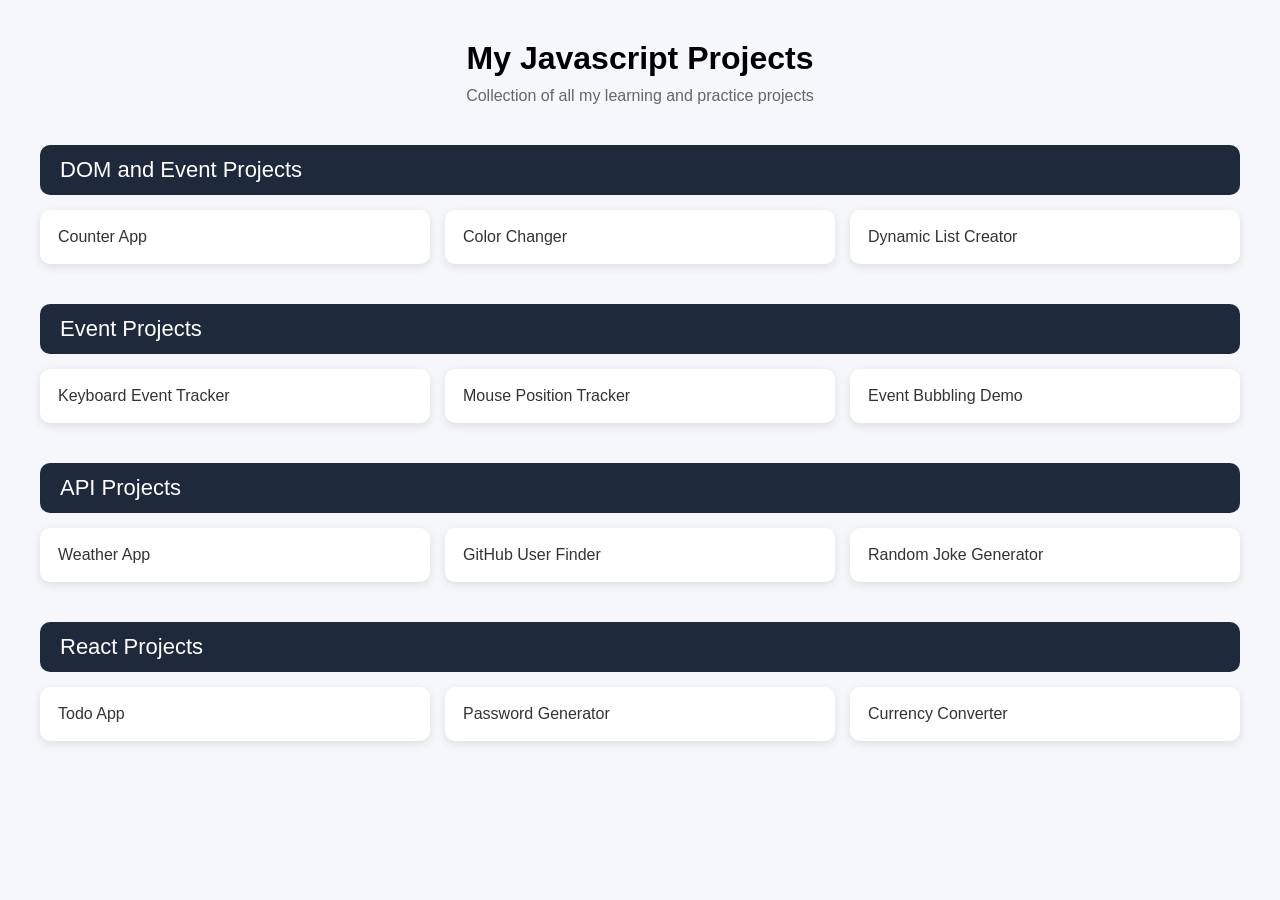
==== index.html @ 743e12df "counter project done" ====
<!DOCTYPE html>
<html lang="en">
<head>
<meta charset="UTF-8">
<meta name="viewport" content="width=device-width, initial-scale=1.0">
<title>My Project Hub</title>

<style>
*{
    margin:0;
    padding:0;
    box-sizing:border-box;
    font-family:Arial, sans-serif;
}

body{
    background:#f5f7fa;
    padding:40px 20px;
}

.container{
    max-width:1200px;
    margin:auto;
}

h1{
    text-align:center;
    margin-bottom:10px;
}

.subtitle{
    text-align:center;
    color:#666;
    margin-bottom:40px;
}

.section{
    margin-bottom:40px;
}

.section-title{
    background:#1e293b;
    color:white;
    padding:12px 20px;
    border-radius:10px;
    margin-bottom:15px;
    font-size:22px;
}

.projects{
    display:grid;
    grid-template-columns:repeat(auto-fit,minmax(220px,1fr));
    gap:15px;
}

.project-card{
    display:block;
    text-decoration:none;
    background:white;
    color:#333;
    padding:18px;
    border-radius:10px;
    box-shadow:0 3px 10px rgba(0,0,0,0.1);
    transition:0.3s;
}

.project-card:hover{
    transform:translateY(-5px);
    background:#2563eb;
    color:white;
}
</style>
</head>
<body>

<div class="container">

    <h1>My Javascript Projects</h1>
    <p class="subtitle">
        Collection of all my learning and practice projects
    </p>

    <!-- DOM SECTION -->
    <div class="section">
        <div class="section-title">DOM and Event Projects</div>

        <div class="projects">

            <a href="simple_Event_listener/counter/index.html" target="_blank" class="project-card">
                Counter App
            </a>

            <a href="#" target="_blank" class="project-card">
                Color Changer
            </a>

            <a href="#" target="_blank" class="project-card">
                Dynamic List Creator
            </a>

        </div>
    </div>


    <!-- EVENTS SECTION -->
    <div class="section">
        <div class="section-title">Event Projects</div>

        <div class="projects">

            <a href="#" target="_blank" class="project-card">
                Keyboard Event Tracker
            </a>

            <a href="#" target="_blank" class="project-card">
                Mouse Position Tracker
            </a>

            <a href="#" target="_blank" class="project-card">
                Event Bubbling Demo
            </a>

        </div>
    </div>


    <!-- API SECTION -->
    <div class="section">
        <div class="section-title">API Projects</div>

        <div class="projects">

            <a href="#" target="_blank" class="project-card">
                Weather App
            </a>

            <a href="#" target="_blank" class="project-card">
                GitHub User Finder
            </a>

            <a href="#" target="_blank" class="project-card">
                Random Joke Generator
            </a>

        </div>
    </div>


    <!-- REACT SECTION -->
    <div class="section">
        <div class="section-title">React Projects</div>

        <div class="projects">

            <a href="#" target="_blank" class="project-card">
                Todo App
            </a>

            <a href="#" target="_blank" class="project-card">
                Password Generator
            </a>

            <a href="#" target="_blank" class="project-card">
                Currency Converter
            </a>

        </div>
    </div>

</div>

</body>
</html>
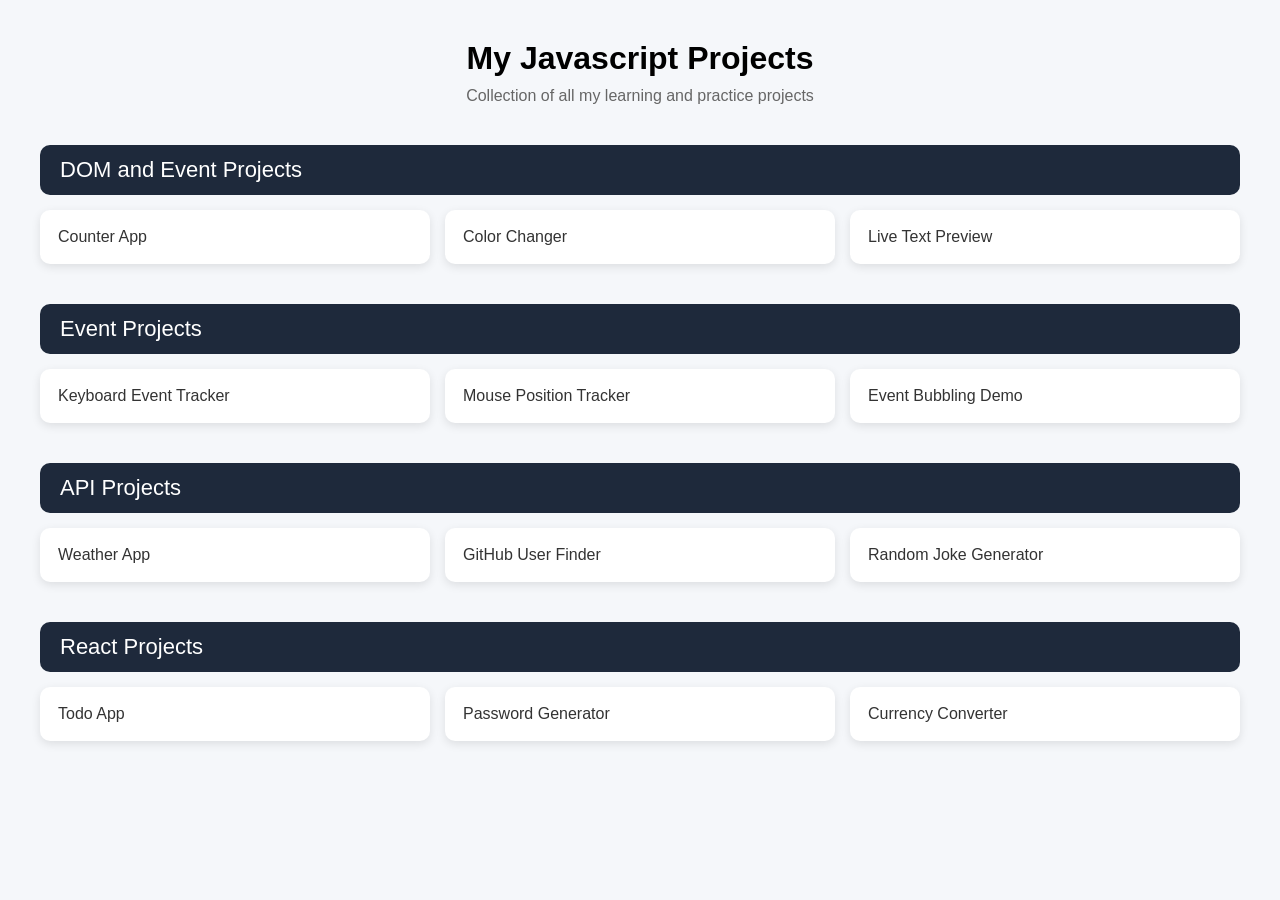
==== commit f78b0ee9: "third project start" ====
--- a/index.html
+++ b/index.html
@@ -90,12 +90,12 @@
                 Counter App
             </a>
 
-            <a href="#" target="_blank" class="project-card">
+            <a href="simple_Event_listener/backgroundcolor_chage/index.html" target="_blank" class="project-card">
                 Color Changer
             </a>
 
-            <a href="#" target="_blank" class="project-card">
-                Dynamic List Creator
+            <a href="simple_Event_listener/text_preview/index.html" target="_blank" class="project-card">
+                Live Text Preview
             </a>
 
         </div>
